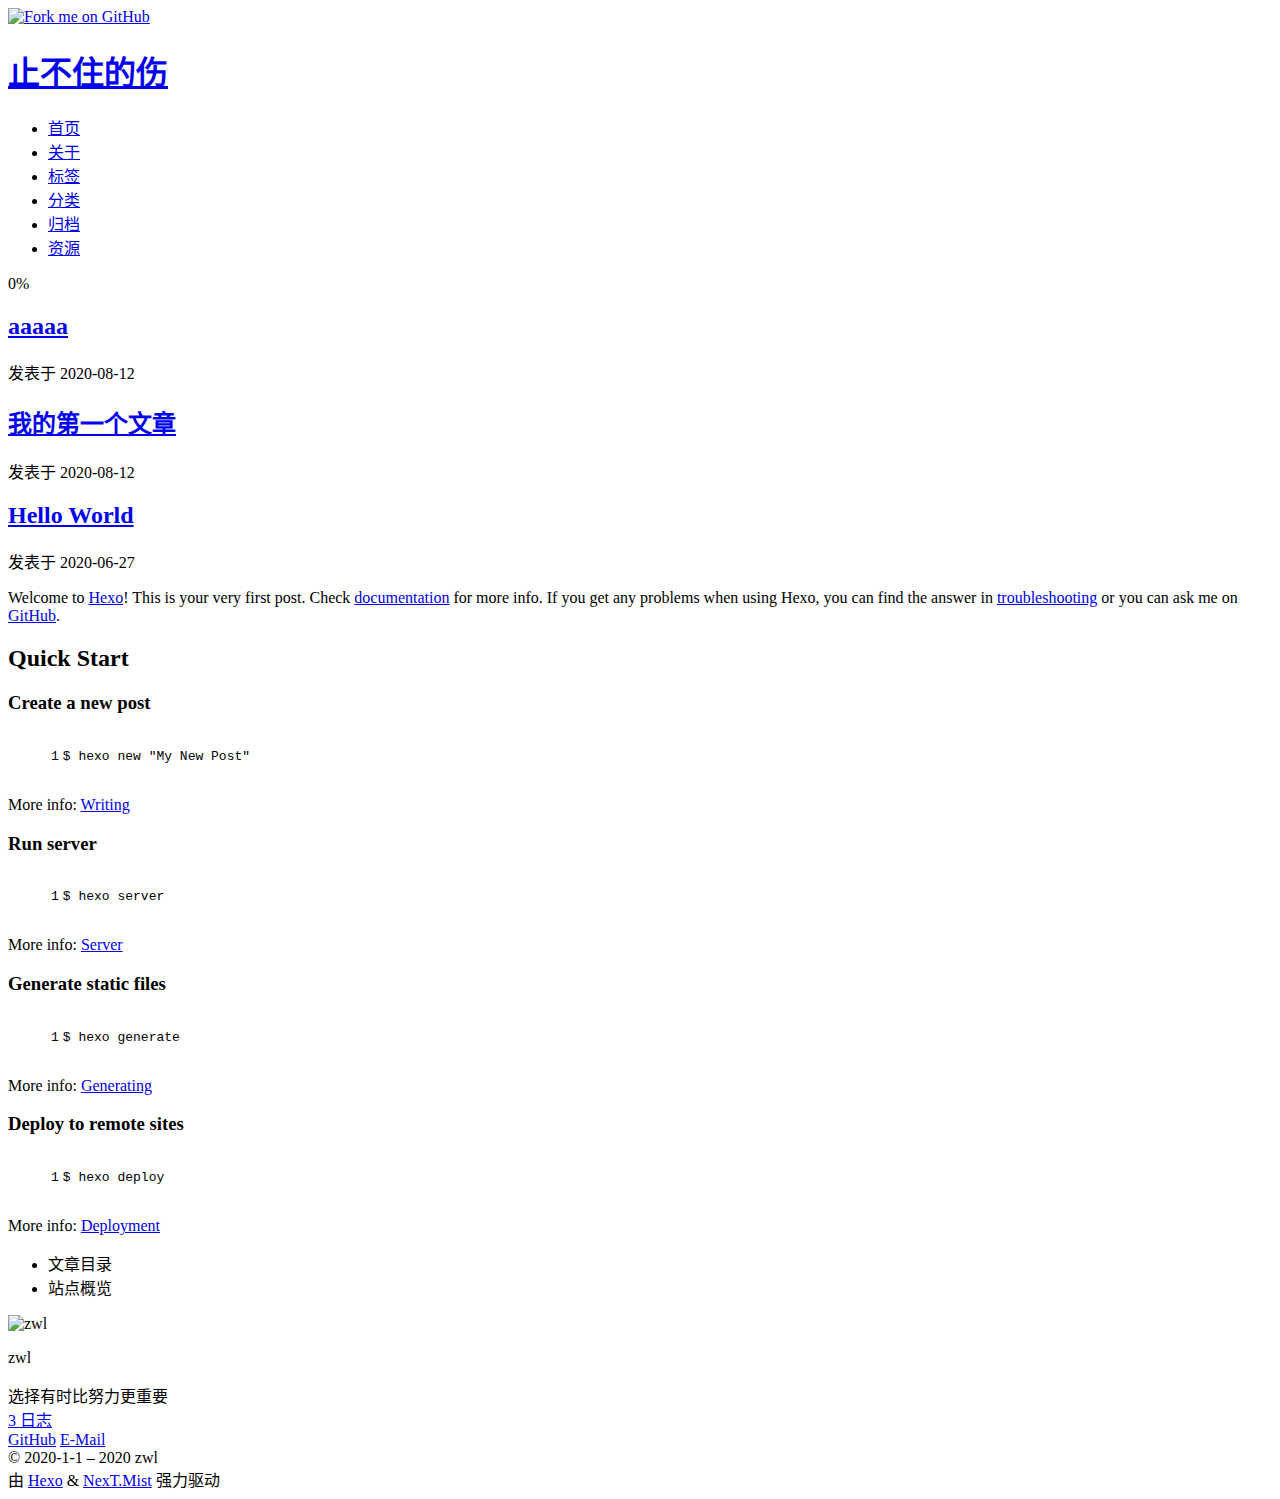
==== index.html @ 83156a8c "Site updated: 2020-08-12 18:29:58" ====
<!DOCTYPE html>
<html lang="zh-CN">
<head>
  <meta charset="UTF-8">
<meta name="viewport" content="width=device-width, initial-scale=1, maximum-scale=2">
<meta name="theme-color" content="#222">
<meta name="generator" content="Hexo 4.2.1">
  <link rel="apple-touch-icon" sizes="180x180" href="/blog/images/apple-touch-icon-next.png">
  <link rel="icon" type="image/png" sizes="32x32" href="/blog/images/favicon-32x32-next.png">
  <link rel="icon" type="image/png" sizes="16x16" href="/blog/images/favicon-16x16-next.png">
  <link rel="mask-icon" href="/blog/images/logo.svg" color="#222">

<link rel="stylesheet" href="/blog/css/main.css">


<link rel="stylesheet" href="/blog/lib/font-awesome/css/all.min.css">

<script id="hexo-configurations">
    var NexT = window.NexT || {};
    var CONFIG = {"hostname":"yoursite.com","root":"/blog/","scheme":"Mist","version":"7.8.0","exturl":false,"sidebar":{"position":"left","display":"post","padding":18,"offset":12,"onmobile":false},"copycode":{"enable":false,"show_result":false,"style":null},"back2top":{"enable":true,"sidebar":false,"scrollpercent":false},"bookmark":{"enable":false,"color":"#222","save":"auto"},"fancybox":false,"mediumzoom":false,"lazyload":false,"pangu":false,"comments":{"style":"tabs","active":null,"storage":true,"lazyload":false,"nav":null},"algolia":{"hits":{"per_page":10},"labels":{"input_placeholder":"Search for Posts","hits_empty":"We didn't find any results for the search: ${query}","hits_stats":"${hits} results found in ${time} ms"}},"localsearch":{"enable":false,"trigger":"auto","top_n_per_article":1,"unescape":false,"preload":false},"motion":{"enable":true,"async":false,"transition":{"post_block":"fadeIn","post_header":"slideDownIn","post_body":"slideDownIn","coll_header":"slideLeftIn","sidebar":"slideUpIn"}}};
  </script>

  <meta name="description" content="选择有时比努力更重要">
<meta property="og:type" content="website">
<meta property="og:title" content="止不住的伤">
<meta property="og:url" content="http://yoursite.com/index.html">
<meta property="og:site_name" content="止不住的伤">
<meta property="og:description" content="选择有时比努力更重要">
<meta property="og:locale" content="zh_CN">
<meta property="article:author" content="zwl">
<meta name="twitter:card" content="summary">

<link rel="canonical" href="http://yoursite.com/">


<script id="page-configurations">
  // https://hexo.io/docs/variables.html
  CONFIG.page = {
    sidebar: "",
    isHome : true,
    isPost : false,
    lang   : 'zh-CN'
  };
</script>

  <title>止不住的伤</title>
  






  <noscript>
  <style>
  .use-motion .brand,
  .use-motion .menu-item,
  .sidebar-inner,
  .use-motion .post-block,
  .use-motion .pagination,
  .use-motion .comments,
  .use-motion .post-header,
  .use-motion .post-body,
  .use-motion .collection-header { opacity: initial; }

  .use-motion .site-title,
  .use-motion .site-subtitle {
    opacity: initial;
    top: initial;
  }

  .use-motion .logo-line-before i { left: initial; }
  .use-motion .logo-line-after i { right: initial; }
  </style>
</noscript>

</head>

<body itemscope itemtype="http://schema.org/WebPage">
  <div class="container use-motion">
    <div class="headband"></div>
<a href="https://github.com/zwl0820" target="_blank" rel="noopener"><img width="149" height="149" src="https://github.blog/wp-content/uploads/2008/12/forkme_right_red_aa0000.png?resize=149%2C149" class="attachment-full size-full" alt="Fork me on GitHub" data-recalc-dims="1"></a>
    <header class="header" itemscope itemtype="http://schema.org/WPHeader">
      <div class="header-inner"><div class="site-brand-container">
  <div class="site-nav-toggle">
    <div class="toggle" aria-label="切换导航栏">
      <span class="toggle-line toggle-line-first"></span>
      <span class="toggle-line toggle-line-middle"></span>
      <span class="toggle-line toggle-line-last"></span>
    </div>
  </div>

  <div class="site-meta">

    <a href="/blog/" class="brand" rel="start">
      <span class="logo-line-before"><i></i></span>
      <h1 class="site-title">止不住的伤</h1>
      <span class="logo-line-after"><i></i></span>
    </a>
  </div>

  <div class="site-nav-right">
    <div class="toggle popup-trigger">
    </div>
  </div>
</div>




<nav class="site-nav">
  <ul id="menu" class="main-menu menu">
        <li class="menu-item menu-item-home">

    <a href="/blog/" rel="section"><i class="fa fa-home fa-fw"></i>首页</a>

  </li>
        <li class="menu-item menu-item-about">

    <a href="/blog/about/" rel="section"><i class="fa fa-user fa-fw"></i>关于</a>

  </li>
        <li class="menu-item menu-item-tags">

    <a href="/blog/tags/" rel="section"><i class="fa fa-tags fa-fw"></i>标签</a>

  </li>
        <li class="menu-item menu-item-categories">

    <a href="/blog/categories/" rel="section"><i class="fa fa-th fa-fw"></i>分类</a>

  </li>
        <li class="menu-item menu-item-archives">

    <a href="/blog/archives/" rel="section"><i class="fa fa-archive fa-fw"></i>归档</a>

  </li>
        <li class="menu-item menu-item-resources">

    <a href="/blog/resources/" rel="section"><i class="fa fa-download fa-fw"></i>资源</a>

  </li>
  </ul>
</nav>




</div>
    </header>

    
  <div class="back-to-top">
    <i class="fa fa-arrow-up"></i>
    <span>0%</span>
  </div>


    <main class="main">
      <div class="main-inner">
        <div class="content-wrap">
          

          <div class="content index posts-expand">
            
      
  
  
  <article itemscope itemtype="http://schema.org/Article" class="post-block" lang="zh-CN">
    <link itemprop="mainEntityOfPage" href="http://yoursite.com/2020/08/12/aaaaa/">

    <span hidden itemprop="author" itemscope itemtype="http://schema.org/Person">
      <meta itemprop="image" content="/blog/images/avatar.gif">
      <meta itemprop="name" content="zwl">
      <meta itemprop="description" content="选择有时比努力更重要">
    </span>

    <span hidden itemprop="publisher" itemscope itemtype="http://schema.org/Organization">
      <meta itemprop="name" content="止不住的伤">
    </span>
      <header class="post-header">
        <h2 class="post-title" itemprop="name headline">
          
            <a href="/blog/2020/08/12/aaaaa/" class="post-title-link" itemprop="url">aaaaa</a>
        </h2>

        <div class="post-meta">
            <span class="post-meta-item">
              <span class="post-meta-item-icon">
                <i class="far fa-calendar"></i>
              </span>
              <span class="post-meta-item-text">发表于</span>

              <time title="创建时间：2020-08-12 17:35:18" itemprop="dateCreated datePublished" datetime="2020-08-12T17:35:18+08:00">2020-08-12</time>
            </span>

          

        </div>
      </header>

    
    
    
    <div class="post-body" itemprop="articleBody">

      
          
      
    </div>

    
    
    
      <footer class="post-footer">
        <div class="post-eof"></div>
      </footer>
  </article>
  
  
  

      
  
  
  <article itemscope itemtype="http://schema.org/Article" class="post-block" lang="zh-CN">
    <link itemprop="mainEntityOfPage" href="http://yoursite.com/2020/08/12/%E6%88%91%E7%9A%84%E7%AC%AC%E4%B8%80%E4%B8%AA%E6%96%87%E7%AB%A0/">

    <span hidden itemprop="author" itemscope itemtype="http://schema.org/Person">
      <meta itemprop="image" content="/blog/images/avatar.gif">
      <meta itemprop="name" content="zwl">
      <meta itemprop="description" content="选择有时比努力更重要">
    </span>

    <span hidden itemprop="publisher" itemscope itemtype="http://schema.org/Organization">
      <meta itemprop="name" content="止不住的伤">
    </span>
      <header class="post-header">
        <h2 class="post-title" itemprop="name headline">
          
            <a href="/blog/2020/08/12/%E6%88%91%E7%9A%84%E7%AC%AC%E4%B8%80%E4%B8%AA%E6%96%87%E7%AB%A0/" class="post-title-link" itemprop="url">我的第一个文章</a>
        </h2>

        <div class="post-meta">
            <span class="post-meta-item">
              <span class="post-meta-item-icon">
                <i class="far fa-calendar"></i>
              </span>
              <span class="post-meta-item-text">发表于</span>

              <time title="创建时间：2020-08-12 17:21:40" itemprop="dateCreated datePublished" datetime="2020-08-12T17:21:40+08:00">2020-08-12</time>
            </span>

          

        </div>
      </header>

    
    
    
    <div class="post-body" itemprop="articleBody">

      
          
      
    </div>

    
    
    
      <footer class="post-footer">
        <div class="post-eof"></div>
      </footer>
  </article>
  
  
  

      
  
  
  <article itemscope itemtype="http://schema.org/Article" class="post-block" lang="zh-CN">
    <link itemprop="mainEntityOfPage" href="http://yoursite.com/2020/06/27/hello-world/">

    <span hidden itemprop="author" itemscope itemtype="http://schema.org/Person">
      <meta itemprop="image" content="/blog/images/avatar.gif">
      <meta itemprop="name" content="zwl">
      <meta itemprop="description" content="选择有时比努力更重要">
    </span>

    <span hidden itemprop="publisher" itemscope itemtype="http://schema.org/Organization">
      <meta itemprop="name" content="止不住的伤">
    </span>
      <header class="post-header">
        <h2 class="post-title" itemprop="name headline">
          
            <a href="/blog/2020/06/27/hello-world/" class="post-title-link" itemprop="url">Hello World</a>
        </h2>

        <div class="post-meta">
            <span class="post-meta-item">
              <span class="post-meta-item-icon">
                <i class="far fa-calendar"></i>
              </span>
              <span class="post-meta-item-text">发表于</span>

              <time title="创建时间：2020-06-27 18:06:42" itemprop="dateCreated datePublished" datetime="2020-06-27T18:06:42+08:00">2020-06-27</time>
            </span>

          

        </div>
      </header>

    
    
    
    <div class="post-body" itemprop="articleBody">

      
          <p>Welcome to <a href="https://hexo.io/" target="_blank" rel="noopener">Hexo</a>! This is your very first post. Check <a href="https://hexo.io/docs/" target="_blank" rel="noopener">documentation</a> for more info. If you get any problems when using Hexo, you can find the answer in <a href="https://hexo.io/docs/troubleshooting.html" target="_blank" rel="noopener">troubleshooting</a> or you can ask me on <a href="https://github.com/hexojs/hexo/issues" target="_blank" rel="noopener">GitHub</a>.</p>
<h2 id="Quick-Start"><a href="#Quick-Start" class="headerlink" title="Quick Start"></a>Quick Start</h2><h3 id="Create-a-new-post"><a href="#Create-a-new-post" class="headerlink" title="Create a new post"></a>Create a new post</h3><figure class="highlight bash"><table><tr><td class="gutter"><pre><span class="line">1</span><br></pre></td><td class="code"><pre><span class="line">$ hexo new <span class="string">"My New Post"</span></span><br></pre></td></tr></table></figure>

<p>More info: <a href="https://hexo.io/docs/writing.html" target="_blank" rel="noopener">Writing</a></p>
<h3 id="Run-server"><a href="#Run-server" class="headerlink" title="Run server"></a>Run server</h3><figure class="highlight bash"><table><tr><td class="gutter"><pre><span class="line">1</span><br></pre></td><td class="code"><pre><span class="line">$ hexo server</span><br></pre></td></tr></table></figure>

<p>More info: <a href="https://hexo.io/docs/server.html" target="_blank" rel="noopener">Server</a></p>
<h3 id="Generate-static-files"><a href="#Generate-static-files" class="headerlink" title="Generate static files"></a>Generate static files</h3><figure class="highlight bash"><table><tr><td class="gutter"><pre><span class="line">1</span><br></pre></td><td class="code"><pre><span class="line">$ hexo generate</span><br></pre></td></tr></table></figure>

<p>More info: <a href="https://hexo.io/docs/generating.html" target="_blank" rel="noopener">Generating</a></p>
<h3 id="Deploy-to-remote-sites"><a href="#Deploy-to-remote-sites" class="headerlink" title="Deploy to remote sites"></a>Deploy to remote sites</h3><figure class="highlight bash"><table><tr><td class="gutter"><pre><span class="line">1</span><br></pre></td><td class="code"><pre><span class="line">$ hexo deploy</span><br></pre></td></tr></table></figure>

<p>More info: <a href="https://hexo.io/docs/one-command-deployment.html" target="_blank" rel="noopener">Deployment</a></p>

      
    </div>

    
    
    
      <footer class="post-footer">
        <div class="post-eof"></div>
      </footer>
  </article>
  
  
  


  



          </div>
          

<script>
  window.addEventListener('tabs:register', () => {
    let { activeClass } = CONFIG.comments;
    if (CONFIG.comments.storage) {
      activeClass = localStorage.getItem('comments_active') || activeClass;
    }
    if (activeClass) {
      let activeTab = document.querySelector(`a[href="#comment-${activeClass}"]`);
      if (activeTab) {
        activeTab.click();
      }
    }
  });
  if (CONFIG.comments.storage) {
    window.addEventListener('tabs:click', event => {
      if (!event.target.matches('.tabs-comment .tab-content .tab-pane')) return;
      let commentClass = event.target.classList[1];
      localStorage.setItem('comments_active', commentClass);
    });
  }
</script>

        </div>
          
  
  <div class="toggle sidebar-toggle">
    <span class="toggle-line toggle-line-first"></span>
    <span class="toggle-line toggle-line-middle"></span>
    <span class="toggle-line toggle-line-last"></span>
  </div>

  <aside class="sidebar">
    <div class="sidebar-inner">

      <ul class="sidebar-nav motion-element">
        <li class="sidebar-nav-toc">
          文章目录
        </li>
        <li class="sidebar-nav-overview">
          站点概览
        </li>
      </ul>

      <!--noindex-->
      <div class="post-toc-wrap sidebar-panel">
      </div>
      <!--/noindex-->

      <div class="site-overview-wrap sidebar-panel">
        <div class="site-author motion-element" itemprop="author" itemscope itemtype="http://schema.org/Person">
    <img class="site-author-image" itemprop="image" alt="zwl"
      src="/blog/images/avatar.gif">
  <p class="site-author-name" itemprop="name">zwl</p>
  <div class="site-description" itemprop="description">选择有时比努力更重要</div>
</div>
<div class="site-state-wrap motion-element">
  <nav class="site-state">
      <div class="site-state-item site-state-posts">
          <a href="/blog/archives/">
        
          <span class="site-state-item-count">3</span>
          <span class="site-state-item-name">日志</span>
        </a>
      </div>
  </nav>
</div>
  <div class="links-of-author motion-element">
      <span class="links-of-author-item">
        <a href="https://github.com/zwl0820" title="GitHub → https:&#x2F;&#x2F;github.com&#x2F;zwl0820" rel="noopener" target="_blank"><i class="fab fa-github fa-fw"></i>GitHub</a>
      </span>
      <span class="links-of-author-item">
        <a href="mailto:2713736119zwl@gmail.com" title="E-Mail → mailto:2713736119zwl@gmail.com" rel="noopener" target="_blank"><i class="fa fa-envelope fa-fw"></i>E-Mail</a>
      </span>
  </div>



      </div>

    </div>
  </aside>
  <div id="sidebar-dimmer"></div>


      </div>
    </main>

    <footer class="footer">
      <div class="footer-inner">
        

        

<div class="copyright">
  
  &copy; 2020-1-1 – 
  <span itemprop="copyrightYear">2020</span>
  <span class="with-love">
    <i class="fa fa-heart"></i>
  </span>
  <span class="author" itemprop="copyrightHolder">zwl</span>
</div>
  <div class="powered-by">由 <a href="https://hexo.io/" class="theme-link" rel="noopener" target="_blank">Hexo</a> & <a href="https://mist.theme-next.org/" class="theme-link" rel="noopener" target="_blank">NexT.Mist</a> 强力驱动
  </div>

        








      </div>
    </footer>
  </div>

  
  <script size="300" alpha="0.6" zIndex="-1" src="/blog/lib/canvas-ribbon/canvas-ribbon.js"></script>
  <script src="/blog/lib/anime.min.js"></script>
  <script src="/blog/lib/velocity/velocity.min.js"></script>
  <script src="/blog/lib/velocity/velocity.ui.min.js"></script>

<script src="/blog/js/utils.js"></script>

<script src="/blog/js/motion.js"></script>


<script src="/blog/js/schemes/muse.js"></script>


<script src="/blog/js/next-boot.js"></script>




  















  

  

</body>
</html>
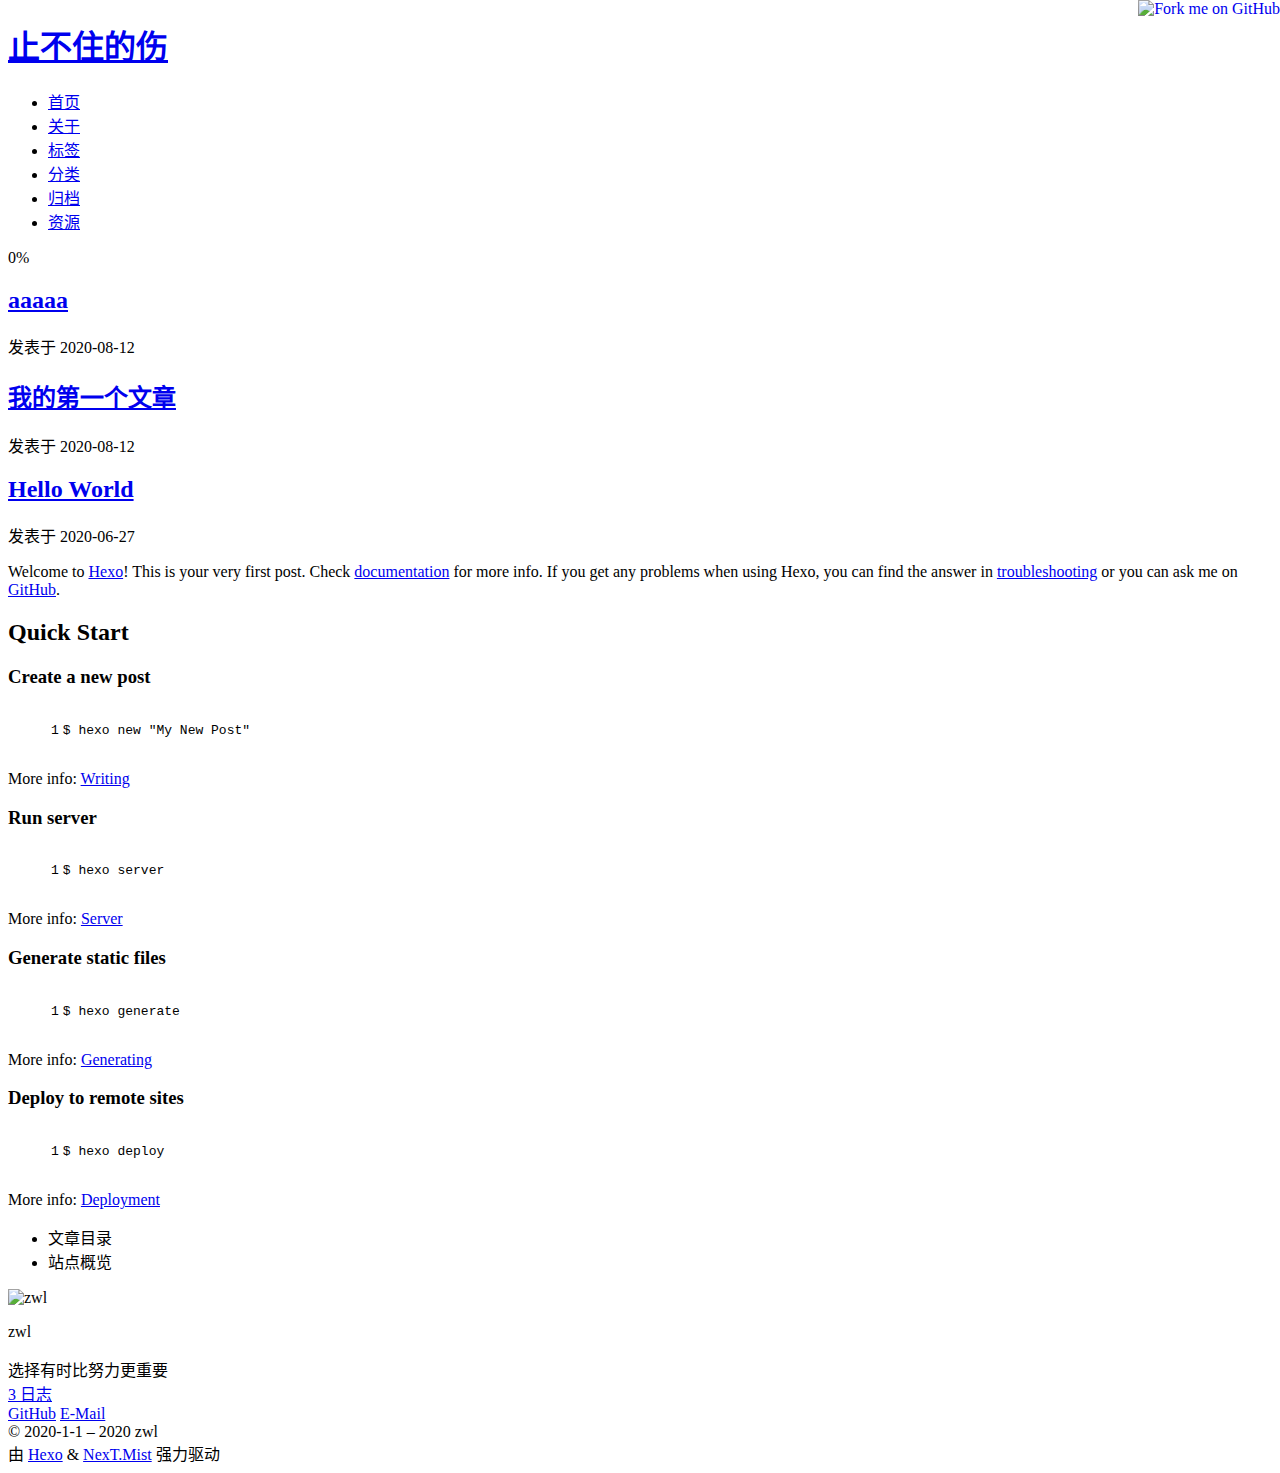
==== commit c2853430: "Site updated: 2020-08-12 19:34:24" ====
--- a/index.html
+++ b/index.html
@@ -1,6 +1,6 @@
-<!DOCTYPE html>
-<html lang="zh-CN">
-<head>
+<!DOCTYPE html>
+<html lang="zh-CN">
+<head>
   <meta charset="UTF-8">
 <meta name="viewport" content="width=device-width, initial-scale=1, maximum-scale=2">
 <meta name="theme-color" content="#222">
@@ -19,7 +19,7 @@
     var NexT = window.NexT || {};
     var CONFIG = {"hostname":"yoursite.com","root":"/blog/","scheme":"Mist","version":"7.8.0","exturl":false,"sidebar":{"position":"left","display":"post","padding":18,"offset":12,"onmobile":false},"copycode":{"enable":false,"show_result":false,"style":null},"back2top":{"enable":true,"sidebar":false,"scrollpercent":false},"bookmark":{"enable":false,"color":"#222","save":"auto"},"fancybox":false,"mediumzoom":false,"lazyload":false,"pangu":false,"comments":{"style":"tabs","active":null,"storage":true,"lazyload":false,"nav":null},"algolia":{"hits":{"per_page":10},"labels":{"input_placeholder":"Search for Posts","hits_empty":"We didn't find any results for the search: ${query}","hits_stats":"${hits} results found in ${time} ms"}},"localsearch":{"enable":false,"trigger":"auto","top_n_per_article":1,"unescape":false,"preload":false},"motion":{"enable":true,"async":false,"transition":{"post_block":"fadeIn","post_header":"slideDownIn","post_body":"slideDownIn","coll_header":"slideLeftIn","sidebar":"slideUpIn"}}};
   </script>
-
+
   <meta name="description" content="选择有时比努力更重要">
 <meta property="og:type" content="website">
 <meta property="og:title" content="止不住的伤">
@@ -28,29 +28,29 @@
 <meta property="og:description" content="选择有时比努力更重要">
 <meta property="og:locale" content="zh_CN">
 <meta property="article:author" content="zwl">
-<meta name="twitter:card" content="summary">
-
-<link rel="canonical" href="http://yoursite.com/">
-
-
-<script id="page-configurations">
-  // https://hexo.io/docs/variables.html
-  CONFIG.page = {
-    sidebar: "",
-    isHome : true,
-    isPost : false,
-    lang   : 'zh-CN'
-  };
-</script>
-
-  <title>止不住的伤</title>
-  
-
-
-
-
-
-
+<meta name="twitter:card" content="summary">
+
+<link rel="canonical" href="http://yoursite.com/">
+
+
+<script id="page-configurations">
+  // https://hexo.io/docs/variables.html
+  CONFIG.page = {
+    sidebar: "",
+    isHome : true,
+    isPost : false,
+    lang   : 'zh-CN'
+  };
+</script>
+
+  <title>止不住的伤</title>
+  
+
+
+
+
+
+
   <noscript>
   <style>
   .use-motion .brand,
@@ -73,14 +73,21 @@
   .use-motion .logo-line-after i { right: initial; }
   </style>
 </noscript>
-
-</head>
-
-<body itemscope itemtype="http://schema.org/WebPage">
-  <div class="container use-motion">
-    <div class="headband"></div>
-<a href="https://github.com/zwl0820" target="_blank" rel="noopener"><img width="149" height="149" src="https://github.blog/wp-content/uploads/2008/12/forkme_right_red_aa0000.png?resize=149%2C149" class="attachment-full size-full" alt="Fork me on GitHub" data-recalc-dims="1"></a>
-    <header class="header" itemscope itemtype="http://schema.org/WPHeader">
+
+</head>
+
+<body itemscope itemtype="http://schema.org/WebPage">
+  <div class="container use-motion">
+    <div class="headband"></div>
+<a href="https://github.com/zwl0820" target="_blank" rel="noopener">     
+    <img style="position: absolute; top: 0;
+    right: 0; border: 0;" src="https://camo.githubusercontent.com/567c3a48d796e2fc0
+    6ea80409cc9dd82bf714434/68747470733a2f2f73332e616d617a6f6e6177732e636f6d2f6769
+    746875622f726962626f6e732f666f726b6d655f6c6566745f6461726b626c75655f3132313632
+    312e706e67" alt="Fork me on GitHub" data-canonical-
+    src="https://s3.amazonaws.com/github/ribbons/forkme_left_darkblue_121621.png">
+</a>
+    <header class="header" itemscope itemtype="http://schema.org/WPHeader">
       <div class="header-inner"><div class="site-brand-container">
   <div class="site-nav-toggle">
     <div class="toggle" aria-label="切换导航栏">
@@ -104,64 +111,64 @@
     </div>
   </div>
 </div>
-
-
+
+
 
 
 <nav class="site-nav">
   <ul id="menu" class="main-menu menu">
-        <li class="menu-item menu-item-home">
-
-    <a href="/blog/" rel="section"><i class="fa fa-home fa-fw"></i>首页</a>
-
+        <li class="menu-item menu-item-home">
+
+    <a href="/blog/" rel="section"><i class="fa fa-home fa-fw"></i>首页</a>
+
   </li>
-        <li class="menu-item menu-item-about">
-
-    <a href="/blog/about/" rel="section"><i class="fa fa-user fa-fw"></i>关于</a>
-
+        <li class="menu-item menu-item-about">
+
+    <a href="/blog/about/" rel="section"><i class="fa fa-user fa-fw"></i>关于</a>
+
   </li>
-        <li class="menu-item menu-item-tags">
-
-    <a href="/blog/tags/" rel="section"><i class="fa fa-tags fa-fw"></i>标签</a>
-
+        <li class="menu-item menu-item-tags">
+
+    <a href="/blog/tags/" rel="section"><i class="fa fa-tags fa-fw"></i>标签</a>
+
   </li>
-        <li class="menu-item menu-item-categories">
-
-    <a href="/blog/categories/" rel="section"><i class="fa fa-th fa-fw"></i>分类</a>
-
+        <li class="menu-item menu-item-categories">
+
+    <a href="/blog/categories/" rel="section"><i class="fa fa-th fa-fw"></i>分类</a>
+
   </li>
-        <li class="menu-item menu-item-archives">
-
-    <a href="/blog/archives/" rel="section"><i class="fa fa-archive fa-fw"></i>归档</a>
-
+        <li class="menu-item menu-item-archives">
+
+    <a href="/blog/archives/" rel="section"><i class="fa fa-archive fa-fw"></i>归档</a>
+
   </li>
-        <li class="menu-item menu-item-resources">
-
-    <a href="/blog/resources/" rel="section"><i class="fa fa-download fa-fw"></i>资源</a>
-
+        <li class="menu-item menu-item-resources">
+
+    <a href="/blog/resources/" rel="section"><i class="fa fa-download fa-fw"></i>资源</a>
+
   </li>
   </ul>
 </nav>
-
-
-
-
-</div>
-    </header>
-
+
+
+
+
+</div>
+    </header>
+
     
   <div class="back-to-top">
     <i class="fa fa-arrow-up"></i>
     <span>0%</span>
   </div>
-
-
-    <main class="main">
-      <div class="main-inner">
-        <div class="content-wrap">
-          
-
-          <div class="content index posts-expand">
+
+
+    <main class="main">
+      <div class="main-inner">
+        <div class="content-wrap">
+          
+
+          <div class="content index posts-expand">
             
       
   
@@ -348,62 +355,62 @@
   
 
 
-  
-
-
-
-          </div>
-          
-
-<script>
-  window.addEventListener('tabs:register', () => {
-    let { activeClass } = CONFIG.comments;
-    if (CONFIG.comments.storage) {
-      activeClass = localStorage.getItem('comments_active') || activeClass;
-    }
-    if (activeClass) {
-      let activeTab = document.querySelector(`a[href="#comment-${activeClass}"]`);
-      if (activeTab) {
-        activeTab.click();
-      }
-    }
-  });
-  if (CONFIG.comments.storage) {
-    window.addEventListener('tabs:click', event => {
-      if (!event.target.matches('.tabs-comment .tab-content .tab-pane')) return;
-      let commentClass = event.target.classList[1];
-      localStorage.setItem('comments_active', commentClass);
-    });
-  }
-</script>
-
-        </div>
-          
-  
-  <div class="toggle sidebar-toggle">
-    <span class="toggle-line toggle-line-first"></span>
-    <span class="toggle-line toggle-line-middle"></span>
-    <span class="toggle-line toggle-line-last"></span>
-  </div>
-
-  <aside class="sidebar">
-    <div class="sidebar-inner">
-
-      <ul class="sidebar-nav motion-element">
-        <li class="sidebar-nav-toc">
-          文章目录
-        </li>
-        <li class="sidebar-nav-overview">
-          站点概览
-        </li>
-      </ul>
-
-      <!--noindex-->
-      <div class="post-toc-wrap sidebar-panel">
-      </div>
-      <!--/noindex-->
-
-      <div class="site-overview-wrap sidebar-panel">
+  
+
+
+
+          </div>
+          
+
+<script>
+  window.addEventListener('tabs:register', () => {
+    let { activeClass } = CONFIG.comments;
+    if (CONFIG.comments.storage) {
+      activeClass = localStorage.getItem('comments_active') || activeClass;
+    }
+    if (activeClass) {
+      let activeTab = document.querySelector(`a[href="#comment-${activeClass}"]`);
+      if (activeTab) {
+        activeTab.click();
+      }
+    }
+  });
+  if (CONFIG.comments.storage) {
+    window.addEventListener('tabs:click', event => {
+      if (!event.target.matches('.tabs-comment .tab-content .tab-pane')) return;
+      let commentClass = event.target.classList[1];
+      localStorage.setItem('comments_active', commentClass);
+    });
+  }
+</script>
+
+        </div>
+          
+  
+  <div class="toggle sidebar-toggle">
+    <span class="toggle-line toggle-line-first"></span>
+    <span class="toggle-line toggle-line-middle"></span>
+    <span class="toggle-line toggle-line-last"></span>
+  </div>
+
+  <aside class="sidebar">
+    <div class="sidebar-inner">
+
+      <ul class="sidebar-nav motion-element">
+        <li class="sidebar-nav-toc">
+          文章目录
+        </li>
+        <li class="sidebar-nav-overview">
+          站点概览
+        </li>
+      </ul>
+
+      <!--noindex-->
+      <div class="post-toc-wrap sidebar-panel">
+      </div>
+      <!--/noindex-->
+
+      <div class="site-overview-wrap sidebar-panel">
         <div class="site-author motion-element" itemprop="author" itemscope itemtype="http://schema.org/Person">
     <img class="site-author-image" itemprop="image" alt="zwl"
       src="/blog/images/avatar.gif">
@@ -431,21 +438,21 @@
   </div>
 
 
-
-      </div>
-
-    </div>
-  </aside>
-  <div id="sidebar-dimmer"></div>
-
-
-      </div>
-    </main>
-
-    <footer class="footer">
-      <div class="footer-inner">
-        
-
+
+      </div>
+
+    </div>
+  </aside>
+  <div id="sidebar-dimmer"></div>
+
+
+      </div>
+    </main>
+
+    <footer class="footer">
+      <div class="footer-inner">
+        
+
         
 
 <div class="copyright">
@@ -459,25 +466,25 @@
 </div>
   <div class="powered-by">由 <a href="https://hexo.io/" class="theme-link" rel="noopener" target="_blank">Hexo</a> & <a href="https://mist.theme-next.org/" class="theme-link" rel="noopener" target="_blank">NexT.Mist</a> 强力驱动
   </div>
-
-        
-
-
-
-
-
-
-
-
-      </div>
-    </footer>
-  </div>
-
-  
-  <script size="300" alpha="0.6" zIndex="-1" src="/blog/lib/canvas-ribbon/canvas-ribbon.js"></script>
-  <script src="/blog/lib/anime.min.js"></script>
-  <script src="/blog/lib/velocity/velocity.min.js"></script>
-  <script src="/blog/lib/velocity/velocity.ui.min.js"></script>
+
+        
+
+
+
+
+
+
+
+
+      </div>
+    </footer>
+  </div>
+
+  
+  <script size="300" alpha="0.6" zIndex="-1" src="/blog/lib/canvas-ribbon/canvas-ribbon.js"></script>
+  <script src="/blog/lib/anime.min.js"></script>
+  <script src="/blog/lib/velocity/velocity.min.js"></script>
+  <script src="/blog/lib/velocity/velocity.ui.min.js"></script>
 
 <script src="/blog/js/utils.js"></script>
 
@@ -485,32 +492,32 @@
 
 
 <script src="/blog/js/schemes/muse.js"></script>
-
+
 
 <script src="/blog/js/next-boot.js"></script>
 
-
-
-
-  
-
-
-
-
-
-
-
-
-
-
-
-
-
-
-
-  
-
-  
-
-</body>
-</html>
+
+
+
+  
+
+
+
+
+
+
+
+
+
+
+
+
+
+
+
+  
+
+  
+
+</body>
+</html>
